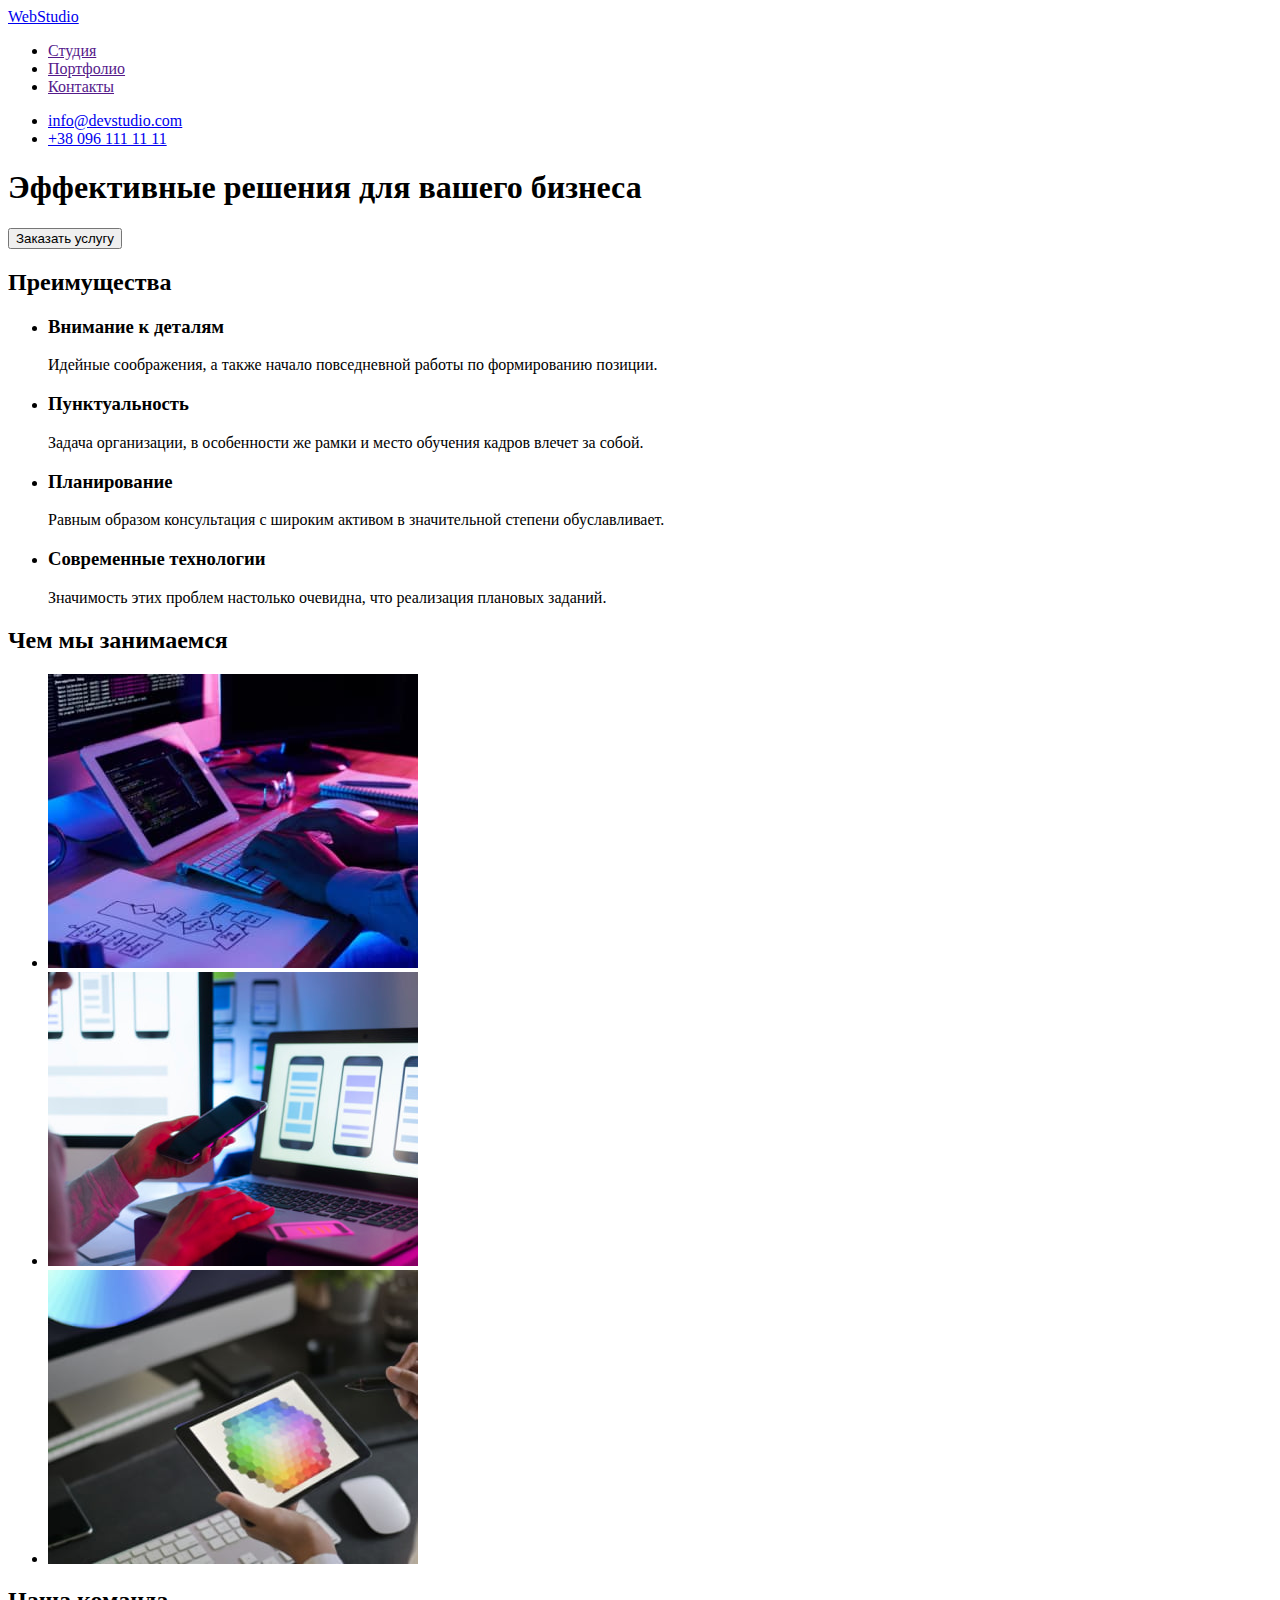
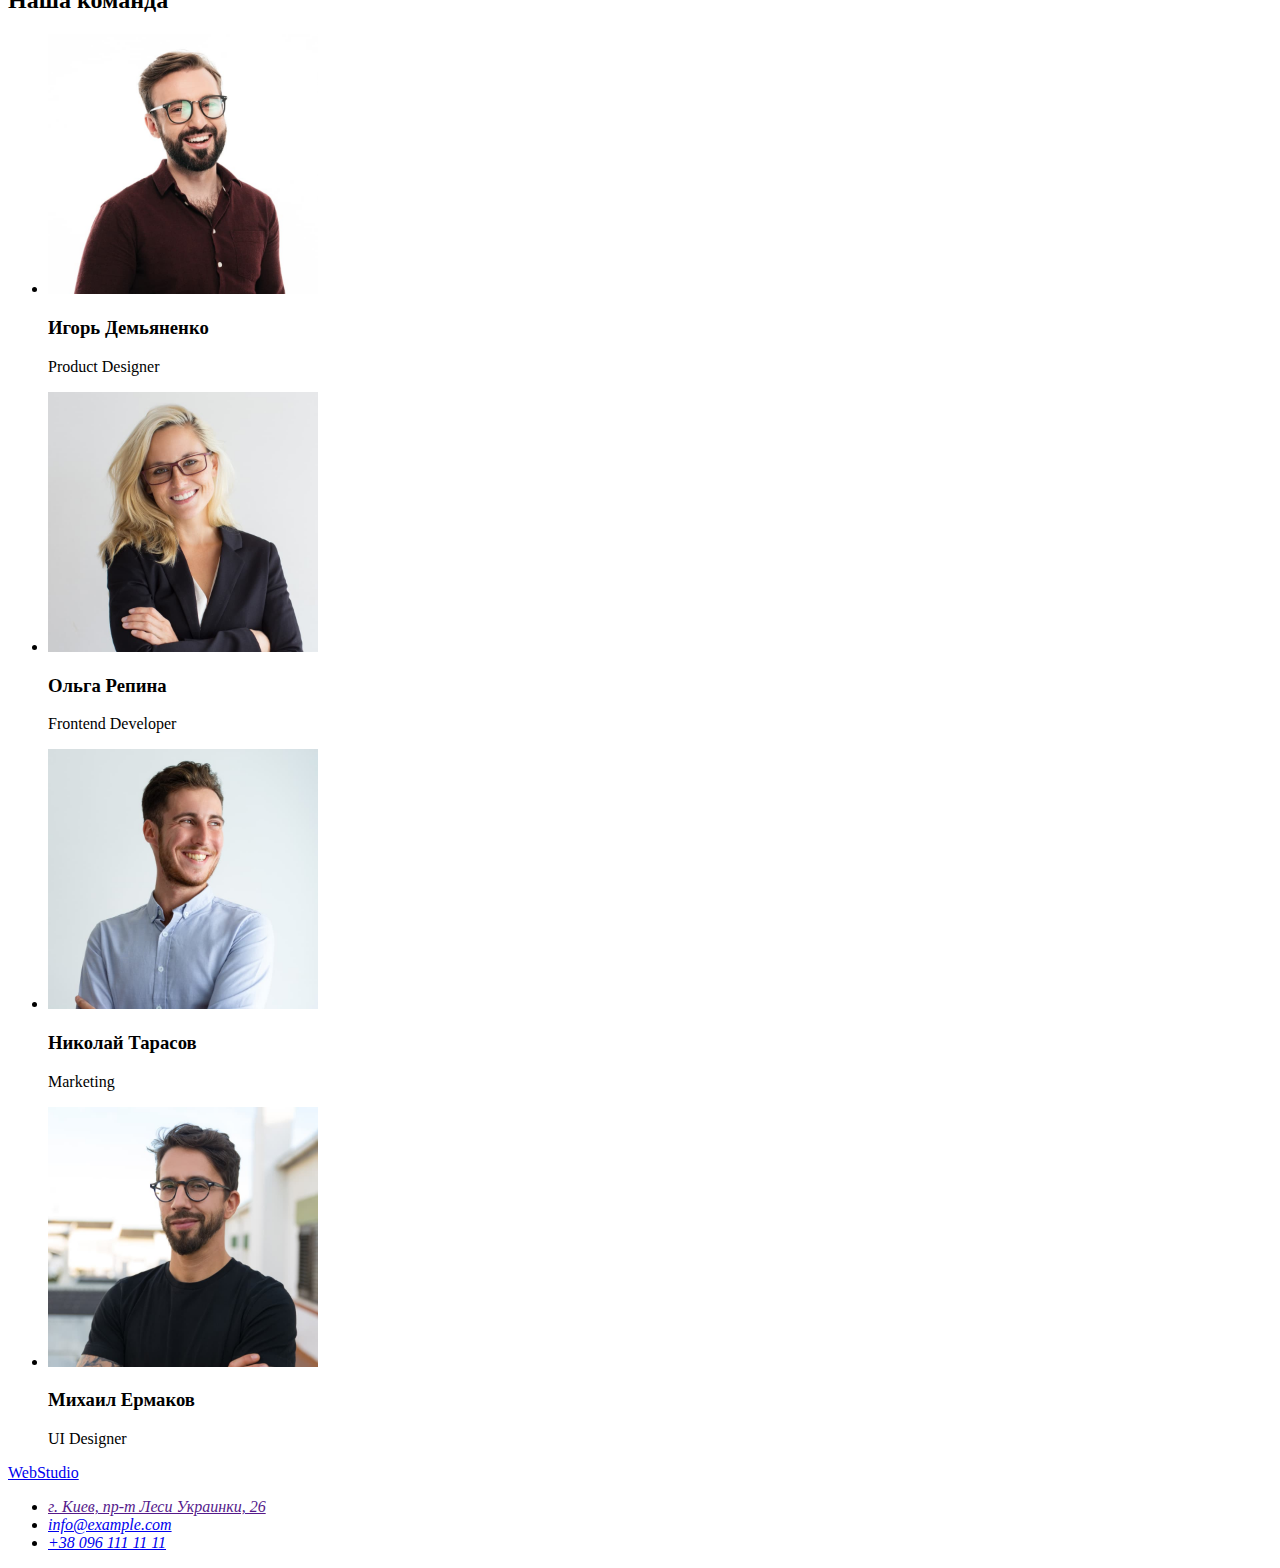
==== index.html @ a31897fd "add last rep" ====
<!DOCTYPE html>
<html lang="ru">

<head>
    <meta charset="UTF-8">
    <meta http-equiv="X-UA-Compatible" content="IE=edge">
    <meta name="viewport" content="width=device-width, initial-scale=1.0">
    <title>Студия</title>
</head>

<body>
    <header>
        <nav>
        <a href="index.html">WebStudio
            </a>
        
            <ul>
                <li><a href="">Студия</a></li>
                <li><a href="">Портфолио</a></li>
                <li><a href="">Контакты</a></li>
            </ul>
        </nav>

        <ul>
            <li><a href="mailto:info@devstudio.com">info@devstudio.com</a></li>
            <li><a href="tel:+380961111111">+38 096 111 11 11</a></li>
        </ul>
    </header>
    <main>
        <section>
                    <h1>Эффективные решения для вашего бизнеса</h1>
                    <button type="button">Заказать услугу</button>
        
        </section>
        <section>
            <h2>Преимущества</h2>
            <ul>
                <li>
                    <h3>Внимание к деталям</h3>
                    <p>Идейные соображения, а также начало повседневной работы по формированию позиции.</p>
                </li>
                <li>
                    <h3>Пунктуальность</h3>
                    <p>Задача организации, в особенности же рамки и место обучения кадров влечет за собой.</p>
                </li>
                <li>
                    <h3>Планирование</h3>
                    <p>
                        Равным образом консультация с широким активом в значительной степени обуславливает.
                    </p>
                </li>
                <li>
                    <h3>Современные технологии</h3>
                    <p>
                        Значимость этих проблем настолько очевидна, что реализация плановых заданий.
                    </p>
                </li>
            </ul>
            <section>
                <h2>Чем мы занимаемся</h2>
                <ul>
                    <li><img src="./images/img1.jpg" alt="разработка сайтов" width="370" height="294"></li>
                    <li><img src="./images/img2.jpg" alt="адаптация под мобильные" width="370" height="294"></li>
                    <li><img src="./images/img3.jpg" alt="дизайн и оформление" width="370" height="294"></li>
                </ul>
            </section>

        </section>
        <section>
            <h2>Наша команда</h2>
            <ul>
                <li><img src="./images/photo1.jpg" alt="мужчина" width="270" height="260">
                    <h3>Игорь Демьяненко</h3>
                    <p lang="en">Product Designer</p>
                </li>
                <li><img src="./images/photo2.jpg" alt="женщина" width="270" height="260">
                    <h3>Ольга Репина</h3>
                    <p lang="en">Frontend Developer</p>
                </li>
                <li><img src="./images/photo3.jpg" alt="мужчина" width="270" height="260">
                    <h3>Николай Тарасов</h3>
                    <p lang="en">Marketing</p>
                </li>
                <li><img src="./images/photo4.jpg" alt="женщина" width="270" height="260">
                    <h3>Михаил Ермаков</h3>
                    <p lang="en">UI Designer</p>
                </li>

            </ul>
        </section>
    </main>
    <footer>
        <a href="index.html">WebStudio
            </a>
        
<address><ul>

    <li><a href="">г. Киев, пр-т Леси Украинки, 26</a></li>
    <li><a href="mailto:info@devstudio.com">info@example.com</a> </li>
    <li><a href="tel:+380961111111">+38 096 111 11 11</a> </li>
</ul></address>

    </footer>

</body>

</html>
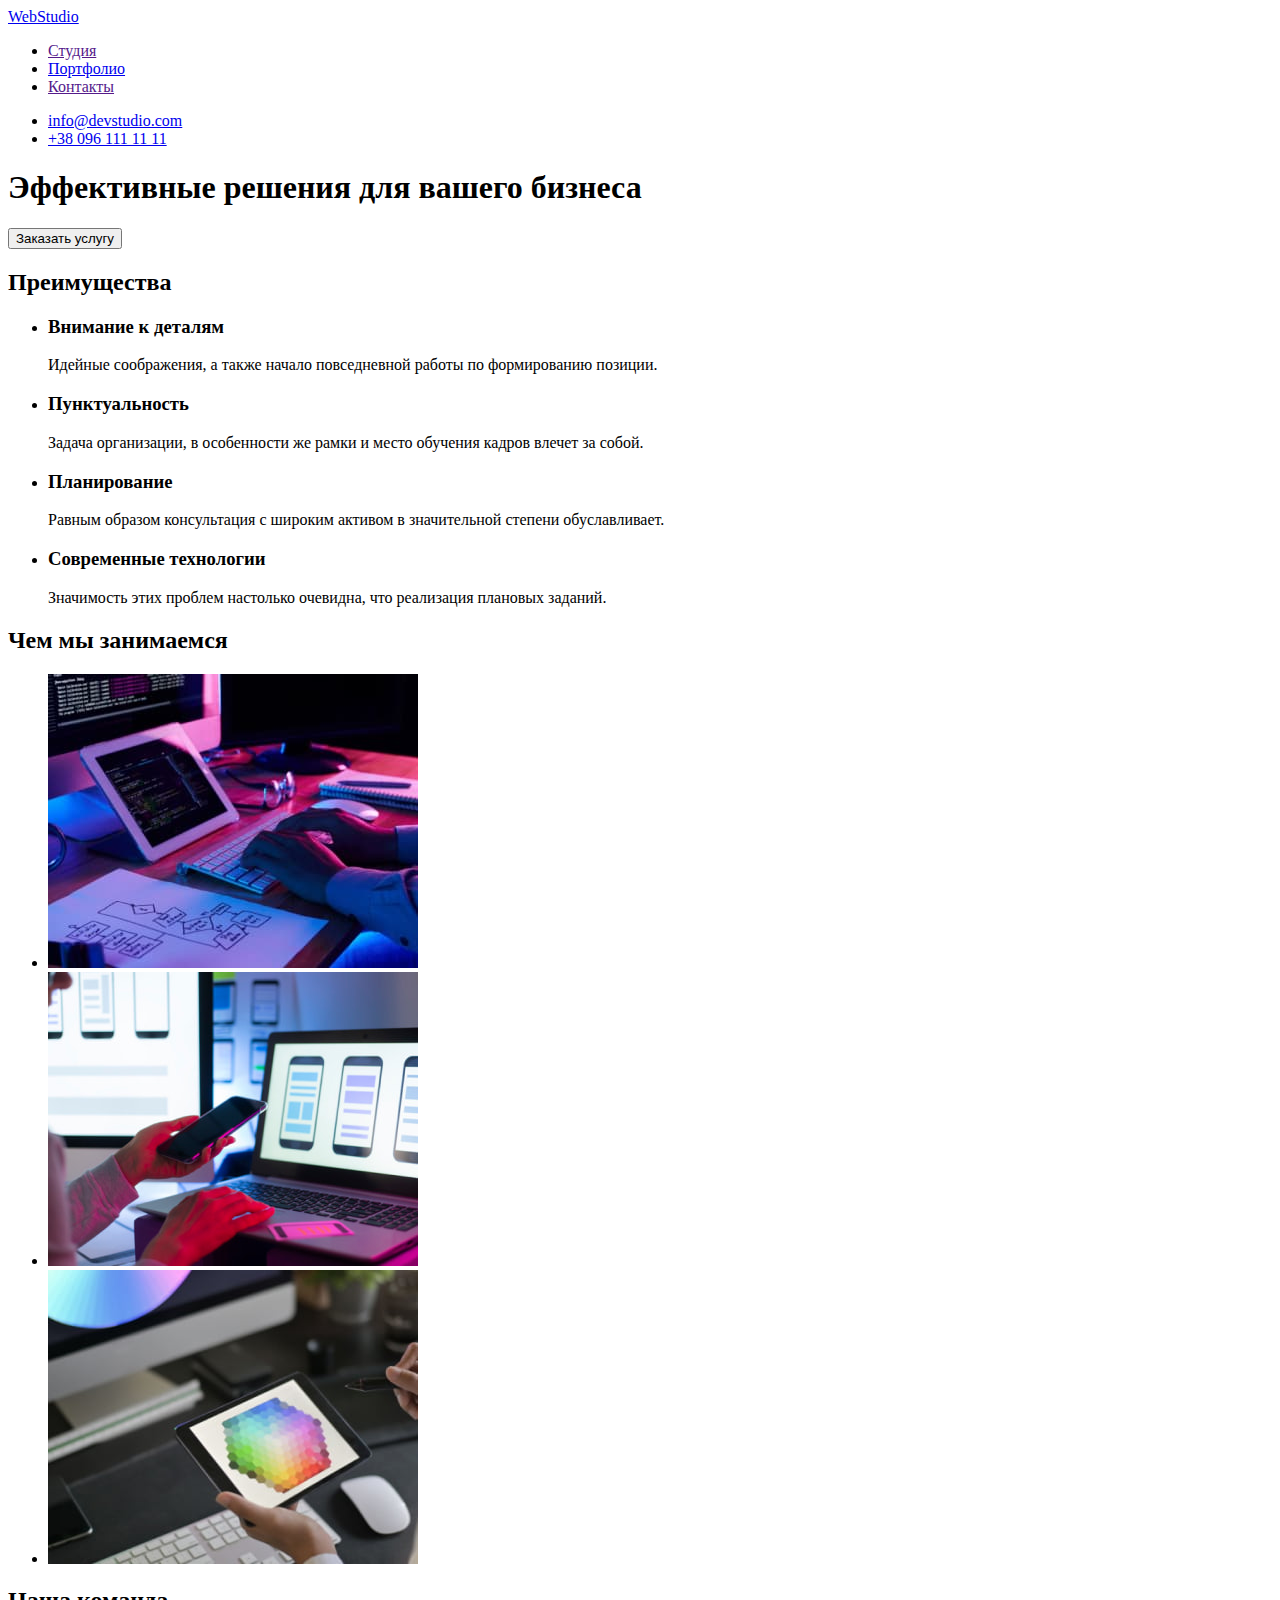
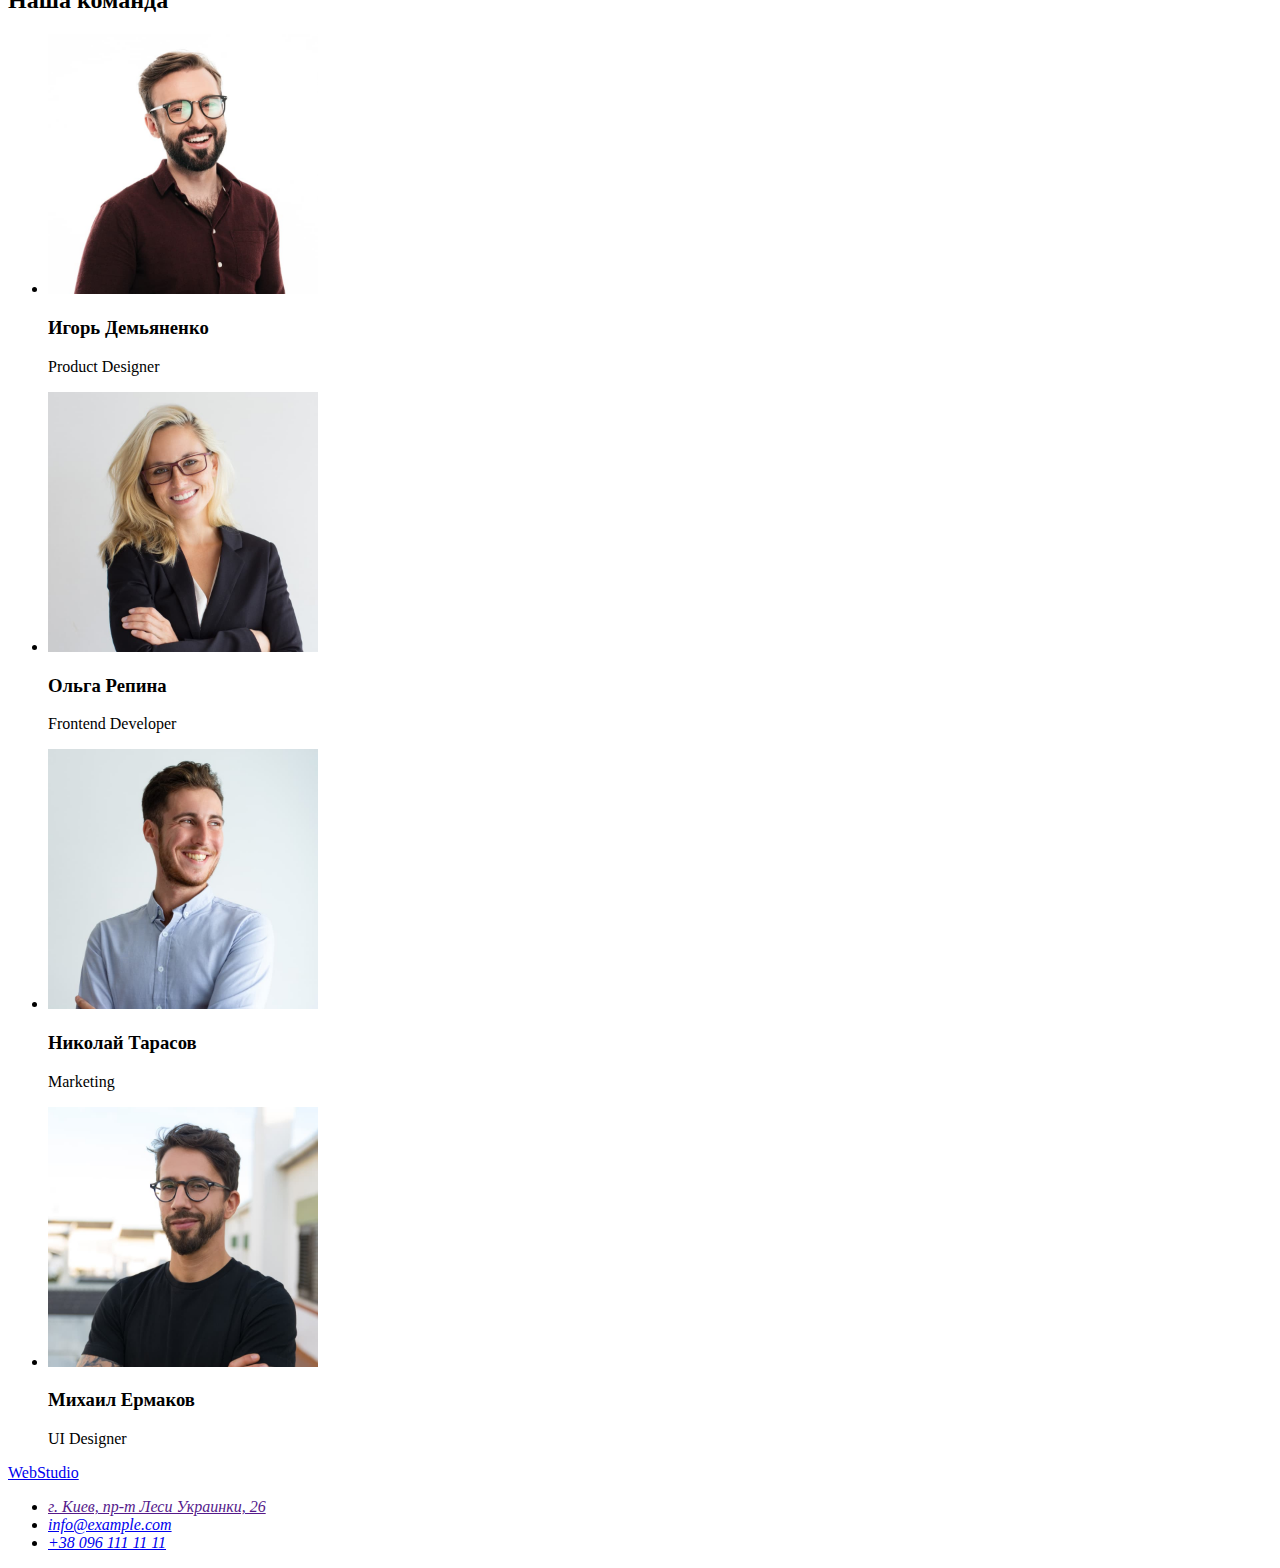
==== commit 1ff2f18d: "add portfolio and porfolio images" ====
--- a/index.html
+++ b/index.html
@@ -5,6 +5,11 @@
     <meta charset="UTF-8">
     <meta http-equiv="X-UA-Compatible" content="IE=edge">
     <meta name="viewport" content="width=device-width, initial-scale=1.0">
+    <link rel="preconnect" href="https://fonts.googleapis.com">
+    <link rel="preconnect" href="https://fonts.gstatic.com" crossorigin>
+    <link href="https://fonts.googleapis.com/css2?family=Raleway:wght@500&family=Roboto:wght@400;500;700;900&display=swap"
+        rel="stylesheet">
+    <link rel="stylesheet" href="./css/styles.css">
     <title>Студия</title>
 </head>
 
@@ -16,7 +21,7 @@
         
             <ul>
                 <li><a href="">Студия</a></li>
-                <li><a href="">Портфолио</a></li>
+                <li><a href="portfolio.html">Портфолио</a></li>
                 <li><a href="">Контакты</a></li>
             </ul>
         </nav>
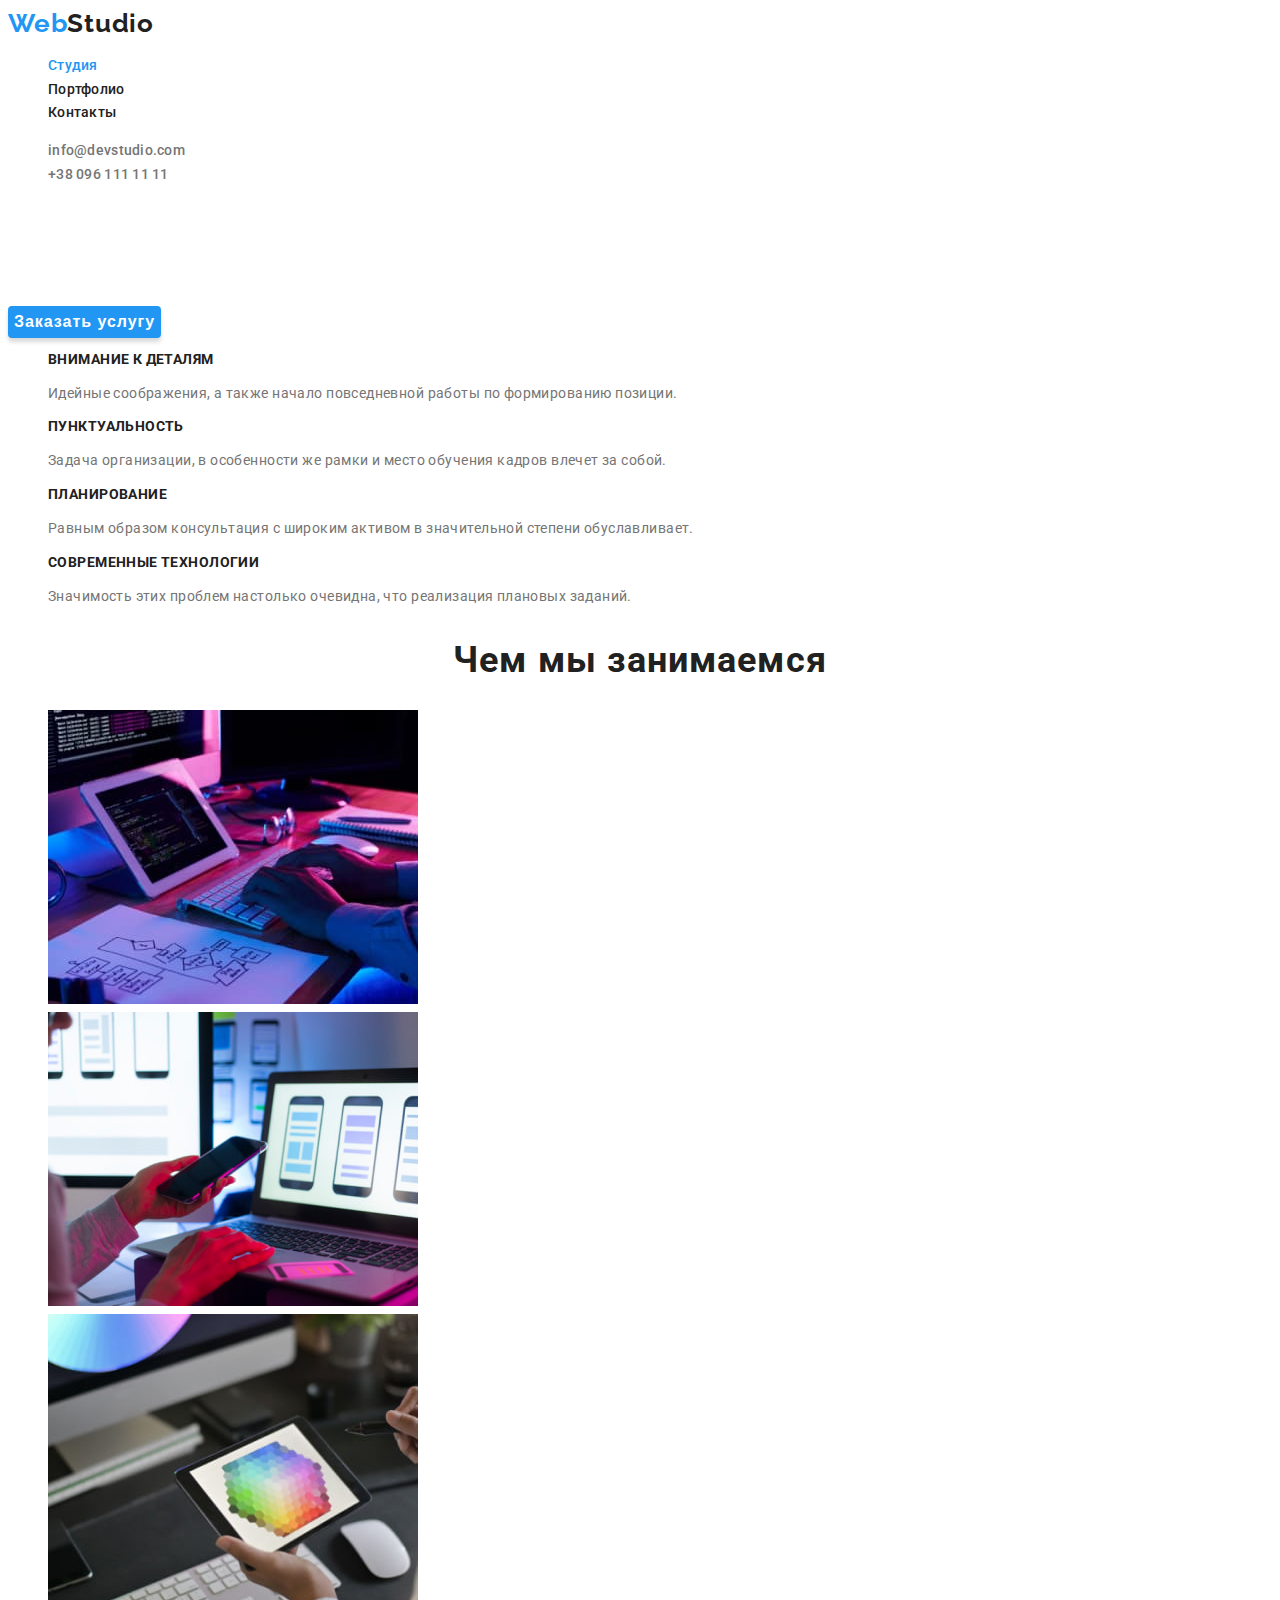
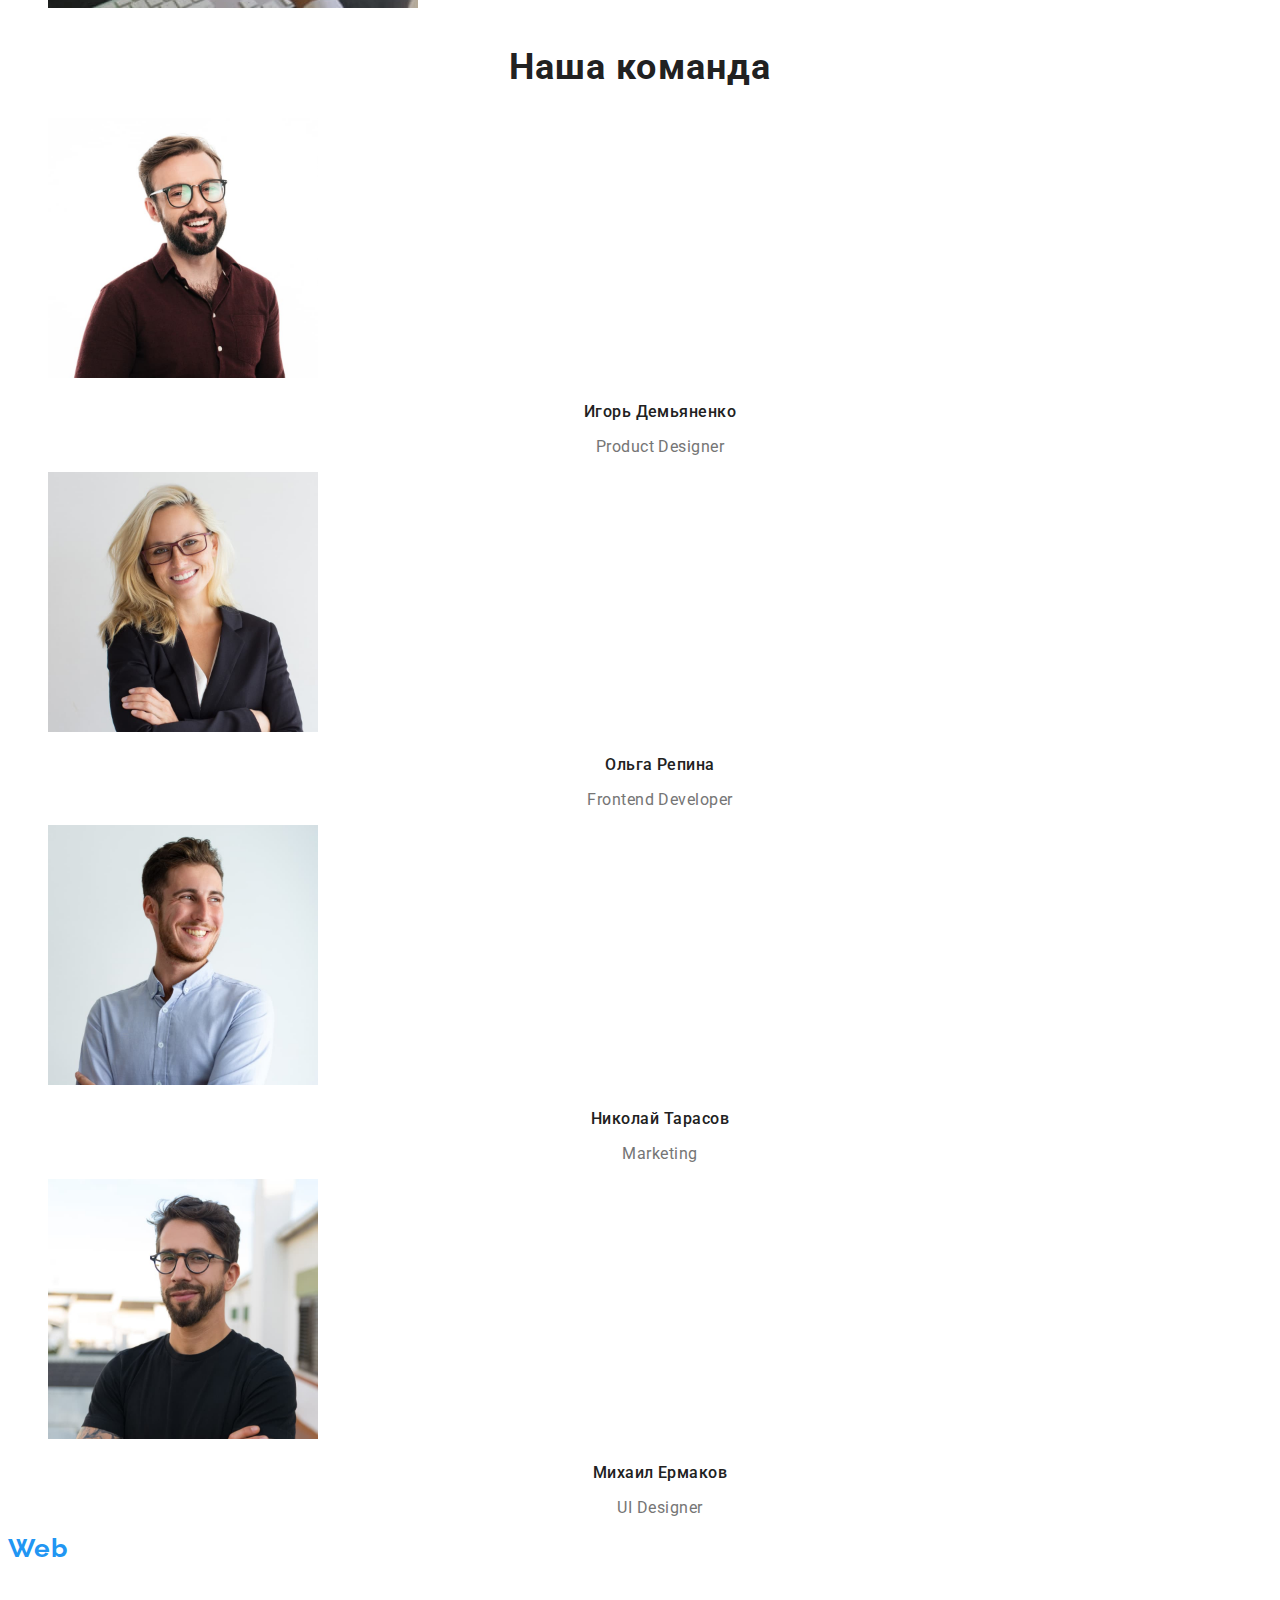
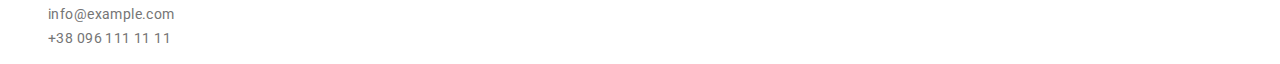
==== commit 29ed64f6: "add css" ====
--- a/index.html
+++ b/index.html
@@ -15,55 +15,59 @@
 
 <body>
     <header>
+        <!--Nagigation-->
         <nav>
-        <a href="index.html">WebStudio
+        <a href="index.html" class="logo"><span class="web-logo">Web</span>Studio
             </a>
         
-            <ul>
-                <li><a href="">Студия</a></li>
-                <li><a href="portfolio.html">Портфолио</a></li>
-                <li><a href="">Контакты</a></li>
+            <ul class="navigation-menu">
+                <li><a href="index.html" class="navigation navigation-studio current">Студия</a></li>
+                <li><a href="portfolio.html" class="navigation">Портфолио</a></li>
+                <li><a href="#" class="navigation">Контакты</a></li>
             </ul>
         </nav>
 
-        <ul>
-            <li><a href="mailto:info@devstudio.com">info@devstudio.com</a></li>
-            <li><a href="tel:+380961111111">+38 096 111 11 11</a></li>
+        <ul class="address-table">
+            <li><a href="mailto:info@devstudio.com" class="address">info@devstudio.com</a></li>
+            <li><a href="tel:+380961111111" class="address">+38 096 111 11 11</a></li>
         </ul>
     </header>
     <main>
+        <!-- Hero title -->
         <section>
-                    <h1>Эффективные решения для вашего бизнеса</h1>
-                    <button type="button">Заказать услугу</button>
+                    <h1 class="hero-title">Эффективные решения для вашего бизнеса</h1>
+                    <button type="button" class="hero-button">Заказать услугу</button>
         
         </section>
         <section>
-            <h2>Преимущества</h2>
-            <ul>
+            <!-- benefits -->
+            <h2 class="benefits-titile">Преимущества</h2>
+            <ul class="benefits-table">
                 <li>
-                    <h3>Внимание к деталям</h3>
-                    <p>Идейные соображения, а также начало повседневной работы по формированию позиции.</p>
+                    <h3 class="benefits-parahraph-titles">Внимание к деталям</h3>
+                    <p class="benefits-text">Идейные соображения, а также начало повседневной работы по формированию позиции.</p>
                 </li>
                 <li>
-                    <h3>Пунктуальность</h3>
-                    <p>Задача организации, в особенности же рамки и место обучения кадров влечет за собой.</p>
+                    <h3 class="benefits-parahraph-titles">Пунктуальность</h3>
+                    <p class="benefits-text">Задача организации, в особенности же рамки и место обучения кадров влечет за собой.</p>
                 </li>
                 <li>
-                    <h3>Планирование</h3>
-                    <p>
+                    <h3 class="benefits-parahraph-titles">Планирование</h3>
+                    <p class="benefits-text">
                         Равным образом консультация с широким активом в значительной степени обуславливает.
                     </p>
                 </li>
                 <li>
-                    <h3>Современные технологии</h3>
-                    <p>
+                    <h3 class="benefits-parahraph-titles">Современные технологии</h3>
+                    <p class="benefits-text">
                         Значимость этих проблем настолько очевидна, что реализация плановых заданий.
                     </p>
                 </li>
             </ul>
+            <!-- Work -->
             <section>
-                <h2>Чем мы занимаемся</h2>
-                <ul>
+                <h2 class="work-title">Чем мы занимаемся</h2>
+                <ul class="work-table">
                     <li><img src="./images/img1.jpg" alt="разработка сайтов" width="370" height="294"></li>
                     <li><img src="./images/img2.jpg" alt="адаптация под мобильные" width="370" height="294"></li>
                     <li><img src="./images/img3.jpg" alt="дизайн и оформление" width="370" height="294"></li>
@@ -71,38 +75,39 @@
             </section>
 
         </section>
+        <!-- team -->
         <section>
-            <h2>Наша команда</h2>
-            <ul>
+            <h2 class="team-title">Наша команда</h2>
+            <ul class="team-table">
                 <li><img src="./images/photo1.jpg" alt="мужчина" width="270" height="260">
-                    <h3>Игорь Демьяненко</h3>
-                    <p lang="en">Product Designer</p>
+                    <h3 class="team-names">Игорь Демьяненко</h3>
+                    <p lang="en" class="team-job-title">Product Designer</p>
                 </li>
                 <li><img src="./images/photo2.jpg" alt="женщина" width="270" height="260">
-                    <h3>Ольга Репина</h3>
-                    <p lang="en">Frontend Developer</p>
+                    <h3 class="team-names">Ольга Репина</h3>
+                    <p lang="en" class="team-job-title">Frontend Developer</p>
                 </li>
                 <li><img src="./images/photo3.jpg" alt="мужчина" width="270" height="260">
-                    <h3>Николай Тарасов</h3>
-                    <p lang="en">Marketing</p>
+                    <h3 class="team-names">Николай Тарасов</h3>
+                    <p lang="en" class="team-job-title">Marketing</p>
                 </li>
                 <li><img src="./images/photo4.jpg" alt="женщина" width="270" height="260">
-                    <h3>Михаил Ермаков</h3>
-                    <p lang="en">UI Designer</p>
+                    <h3 class="team-names">Михаил Ермаков</h3>
+                    <p lang="en" class="team-job-title">UI Designer</p>
                 </li>
 
             </ul>
         </section>
     </main>
     <footer>
-        <a href="index.html">WebStudio
+        <a href="index.html" class="footer-logo"><span class="web-logo">Web</span>Studio
             </a>
         
-<address><ul>
-
-    <li><a href="">г. Киев, пр-т Леси Украинки, 26</a></li>
-    <li><a href="mailto:info@devstudio.com">info@example.com</a> </li>
-    <li><a href="tel:+380961111111">+38 096 111 11 11</a> </li>
+<address>
+    <ul class="adress-table">
+    <li><a href="" class="address-street">г. Киев, пр-т Леси Украинки, 26</a></li>
+    <li><a href="mailto:info@devstudio.com" class="address-mail-tel">info@example.com</a> </li>
+    <li><a href="tel:+380961111111" class="address-mail-tel">+38 096 111 11 11</a> </li>
 </ul></address>
 
     </footer>
--- a/css/styles.css
+++ b/css/styles.css
@@ -0,0 +1,231 @@
+:root {
+    
+    --title-text-color: #FFFFFF;
+    --first-text-color: #212121;
+    --last-text-color: #757575;
+    --focus-text-color: #2196F3;
+
+}
+body {
+    background-color: #FFFFFF;
+    font-family: 'Roboto';
+    font-style: normal;
+    font-size: 14px;
+    line-height: 1.7;
+    color: var(--first-text-color);
+}
+/* Navigation */
+.logo {
+    font-family: 'Raleway';
+    font-weight: 700;
+    font-size: 26px;
+    line-height: 1.19;
+    letter-spacing: 0.03em;
+    text-decoration: none;
+    color: inherit;
+}
+.web-logo {
+    color: var(--focus-text-color);
+}
+.navigation {
+    font-weight: 500;
+    font-size: 14px;
+    line-height: 1.14;
+    letter-spacing: 0.02em;
+    color: inherit;
+    text-decoration: none;
+}
+.navigation-menu {
+    list-style-type: none;
+}
+.navigation-studio.current {
+    color: var(--focus-text-color);
+}
+.navigation-portfolio.current {
+    color: var(--focus-text-color);
+}
+.navigation:hover,
+.navigation:focus {
+    color: var(--focus-text-color);
+}
+
+.address {
+    font-weight: 500;
+    font-size: 14px;
+    line-height: 1.14;
+    letter-spacing: 0.02em;
+    color: #757575;
+    text-decoration: none;
+}
+.address-table {
+    list-style-type: none;
+}
+.address:focus,
+.address:hover {
+    color: var(--focus-text-color);
+}
+/* Hero-title */
+.hero-title {
+    font-weight: 900;
+    font-size: 44px;
+    line-height: 1.36;
+    text-align: center;
+    letter-spacing: 0.06em;
+    text-transform: uppercase;
+    color: var(--title-text-color);
+}
+.hero-button {
+    font-weight: 700;
+    font-size: 16px;
+    line-height: 1.88;
+    display: flex;
+    align-items: center;
+    text-align: center;
+    letter-spacing: 0.06em;
+    color: var(--title-text-color);
+    background-color: var(--focus-text-color);
+    border-radius: 4px;
+    border: none;
+    box-shadow: 0px 4px 4px rgba(0, 0, 0, 0.15);
+    cursor: pointer;
+}
+.hero-button:hover,
+.hero-button:focus {
+    visibility: hidden;
+}
+/* benefits */
+.benefits-titile {
+    display: none;
+}
+.benefits-parahraph-titles {
+    font-weight: 700;
+    font-size: 14px;
+    line-height: 1.14;
+    letter-spacing: 0.03em;
+    text-transform: uppercase;
+}
+.benefits-table {
+    list-style-type: none;
+}
+.benefits-text {
+    font-size: 14px;
+    line-height: 1.7;
+    letter-spacing: 0.03em;
+    color: var(--last-text-color);
+}
+/* work */
+.work-title {
+    font-weight: 700;
+    font-size: 36px;
+    line-height: 1.17;
+    text-align: center;
+    letter-spacing: 0.03em;
+}
+.work-table {
+    list-style-type: none;
+}
+/* team */
+.team-title {
+    font-weight: 700;
+    font-size: 36px;
+    line-height: 1.17;
+    text-align: center;
+    letter-spacing: 0.03em;
+}
+.team-table {
+    list-style-type: none;
+}
+.team-names {
+    font-weight: 500;
+    font-size: 16px;
+    line-height: 1.19;
+    text-align: center;
+    letter-spacing: 0.03em;
+}
+.team-job-title {
+font-size: 16px;
+line-height: 1.19;
+text-align: center;
+letter-spacing: 0.03em;
+color: var(--last-text-color);
+}
+/* footer */
+.footer-logo {
+    font-family: 'Raleway';
+    font-weight: 700;
+    font-size: 26px;
+    line-height: 1.19;
+    letter-spacing: 0.03em;
+    text-decoration: none;
+    color: var(--title-text-color);
+}
+/* address */
+.address-street {
+    font-style: normal;
+    font-size: 14px;
+    line-height: 1.7;
+    letter-spacing: 0.03em;
+    color: var(--title-text-color);
+    text-decoration: none;
+}
+.adress-table {
+    list-style-type: none;
+}
+.address-mail-tel {
+    font-style: normal;
+    font-size: 14px;
+    line-height: 1.17;
+    letter-spacing: 0.03em;
+    color: var(--last-text-color);
+    text-decoration: none;
+}
+.address-mail-tel:hover,
+.address-mail-tel:focus {
+    color: var(--focus-text-color);
+}
+/* Portfolio main */
+.portfolio-hero-title {
+    display: none;
+}
+.portf-nav-buttons {
+    font-weight: 500;
+    font-size: 16px;
+    line-height: 1.62;
+    text-align: center;
+    letter-spacing: 0.03em;
+    color: var(--first-text-color);
+    display: flex;
+    border-radius: 4px;
+    border: none;
+    cursor: pointer;
+}
+.portf-nav-buttons:focus,
+.portf-nav-buttons:hover {
+    color: var(--title-text-color);
+    background-color: var(--focus-text-color);
+}
+.portfolio-but-table {
+    list-style-type: none;
+}
+.portfolio-main-title {
+    display: none;
+}
+.portfolio-company-title {
+    font-weight: 700;
+    font-size: 18px;
+    line-height: 2;
+    letter-spacing: 0.06em;
+    color: var(--first-text-color);
+}
+.portfolio-link {
+    text-decoration: none;
+}
+.portfolio-table {
+    list-style-type: none;
+}
+.portfolio-text {
+    font-size: 16px;
+    line-height: 1.88;
+    letter-spacing: 0.03em;
+    color: var(--last-text-color);
+}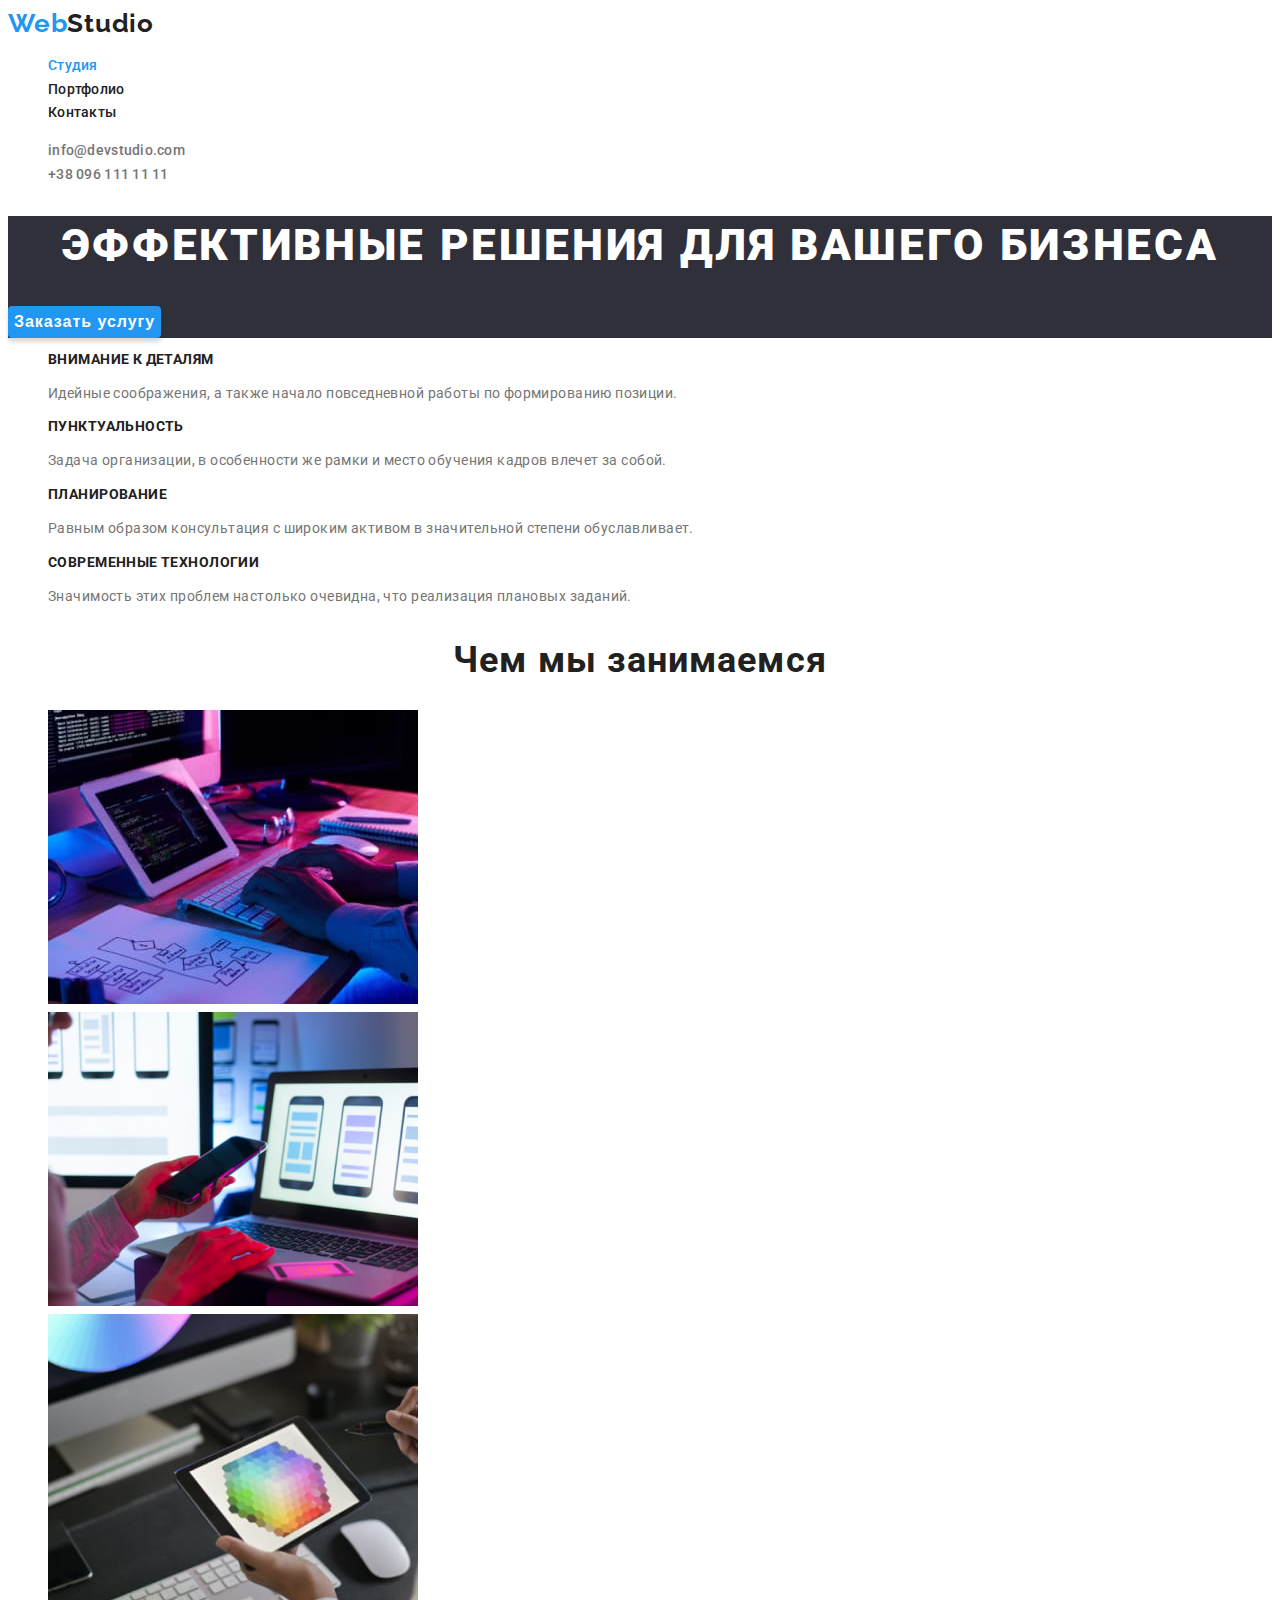
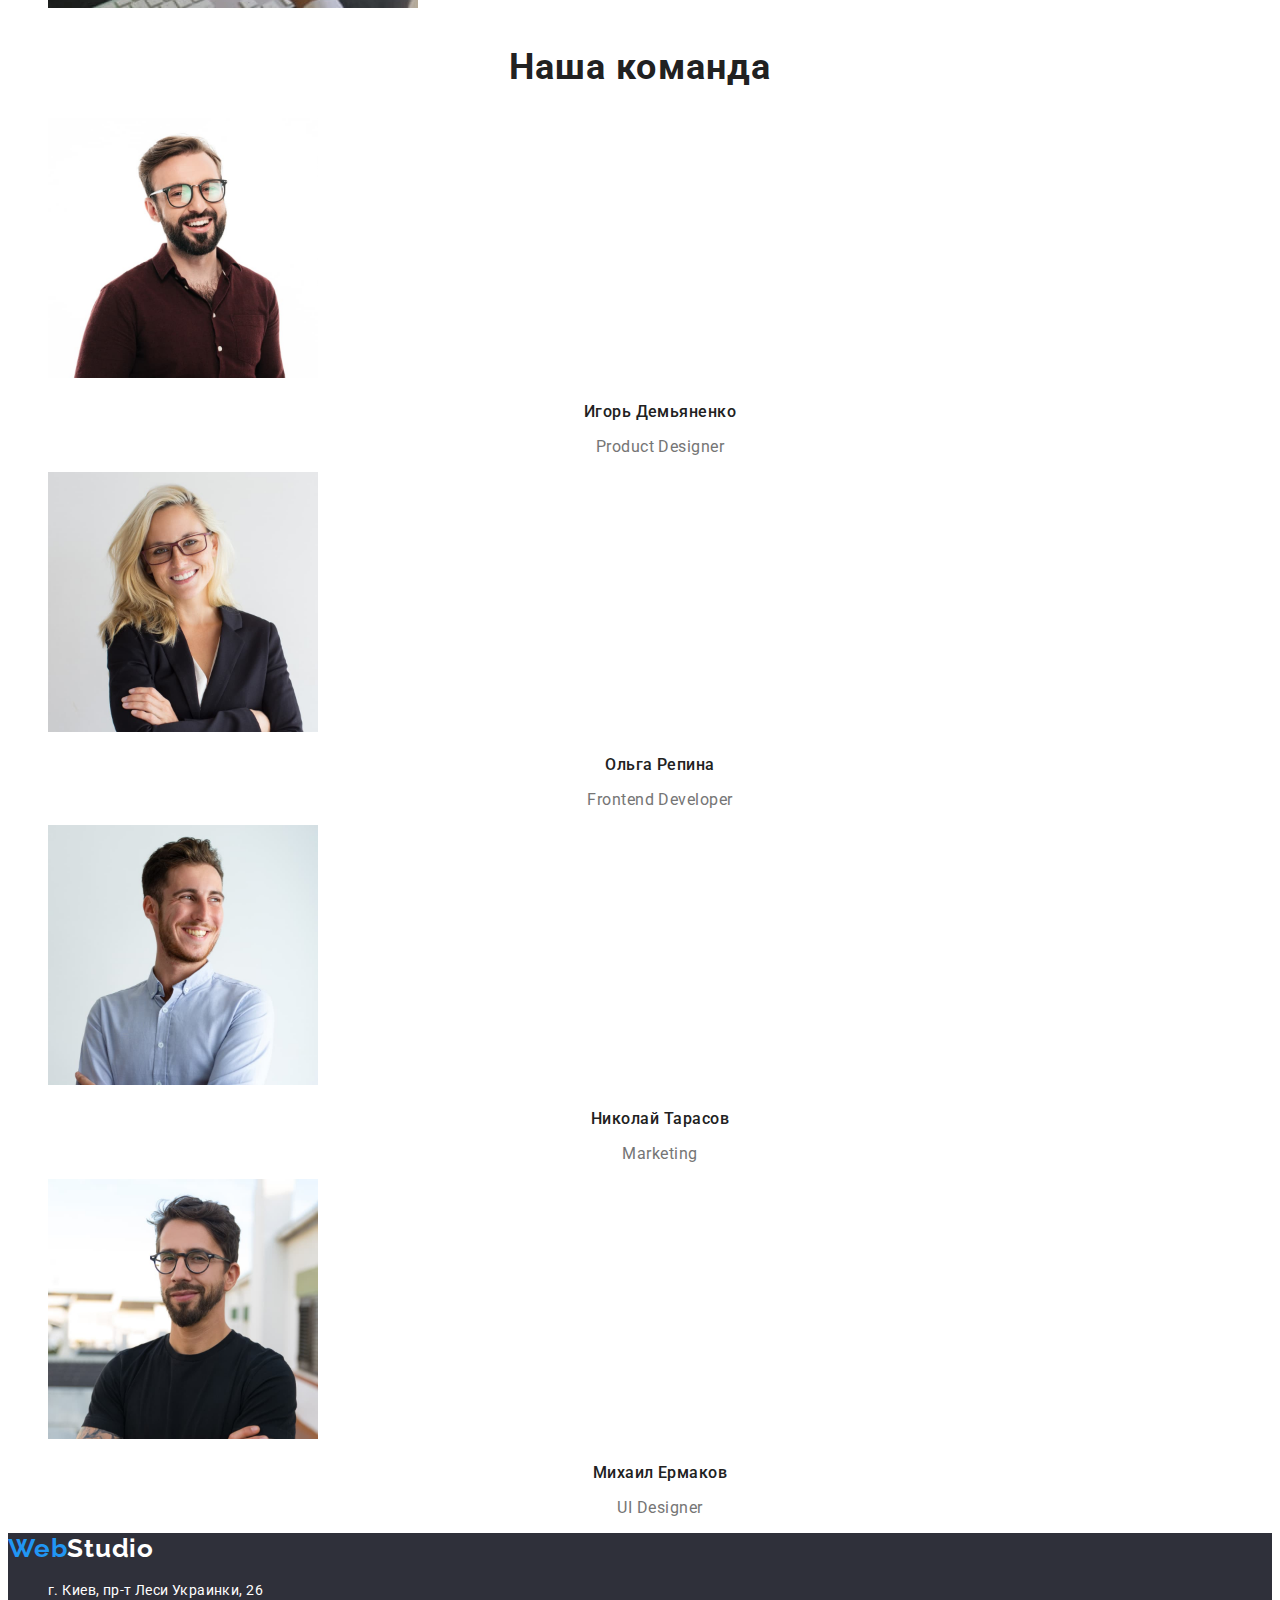
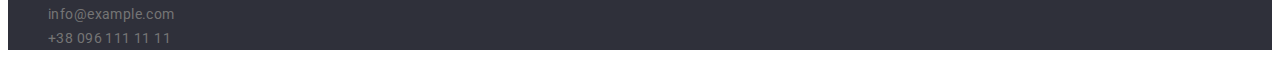
==== commit dd8752d8: "background color change" ====
--- a/index.html
+++ b/index.html
@@ -34,7 +34,7 @@
     </header>
     <main>
         <!-- Hero title -->
-        <section>
+        <section class="hero-section">
                     <h1 class="hero-title">Эффективные решения для вашего бизнеса</h1>
                     <button type="button" class="hero-button">Заказать услугу</button>
         
@@ -99,7 +99,7 @@
             </ul>
         </section>
     </main>
-    <footer>
+    <footer class="footer-color">
         <a href="index.html" class="footer-logo"><span class="web-logo">Web</span>Studio
             </a>
         
--- a/css/styles.css
+++ b/css/styles.css
@@ -4,6 +4,7 @@
     --first-text-color: #212121;
     --last-text-color: #757575;
     --focus-text-color: #2196F3;
+    --backgound-color: #2F303A;
 
 }
 body {
@@ -65,6 +66,9 @@
     color: var(--focus-text-color);
 }
 /* Hero-title */
+.hero-section {
+    background: var(--backgound-color);
+}
 .hero-title {
     font-weight: 900;
     font-size: 44px;
@@ -150,6 +154,9 @@
 color: var(--last-text-color);
 }
 /* footer */
+.footer-color {
+    background-color: var(--backgound-color);
+}
 .footer-logo {
     font-family: 'Raleway';
     font-weight: 700;
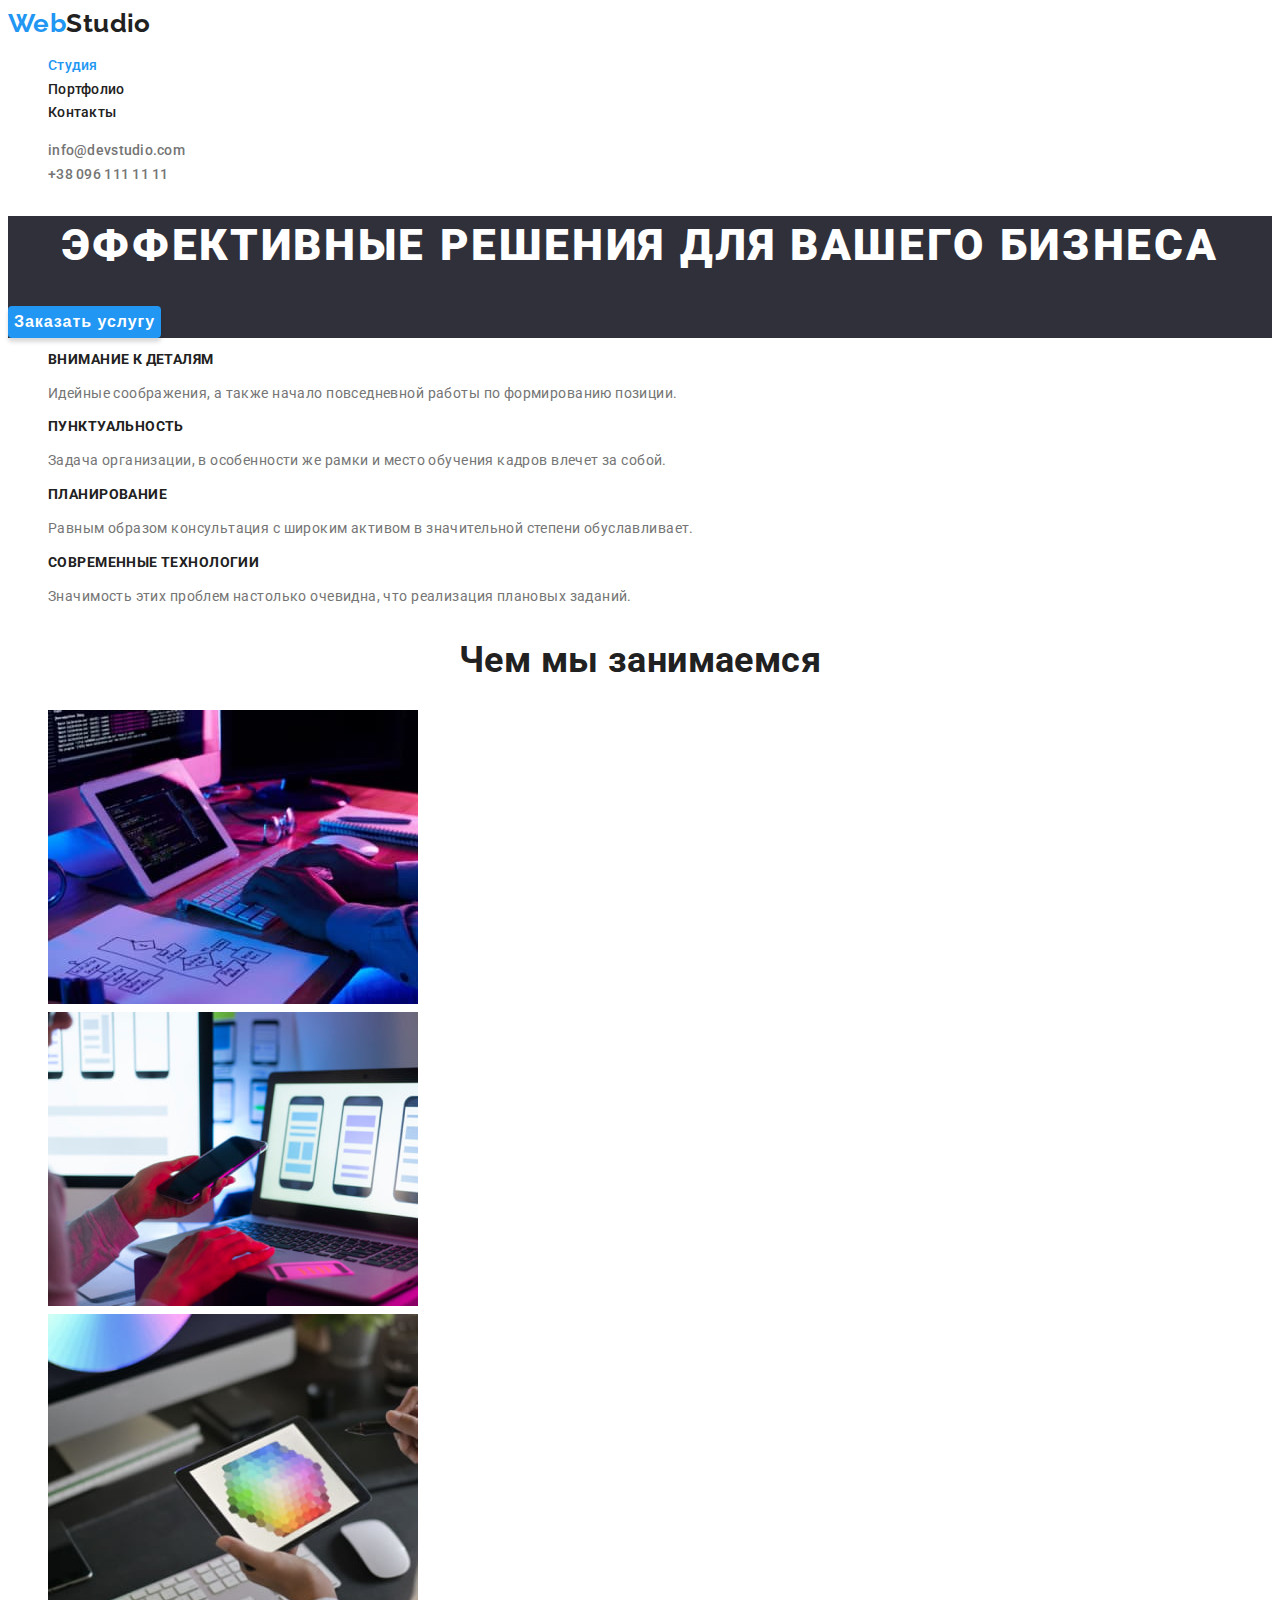
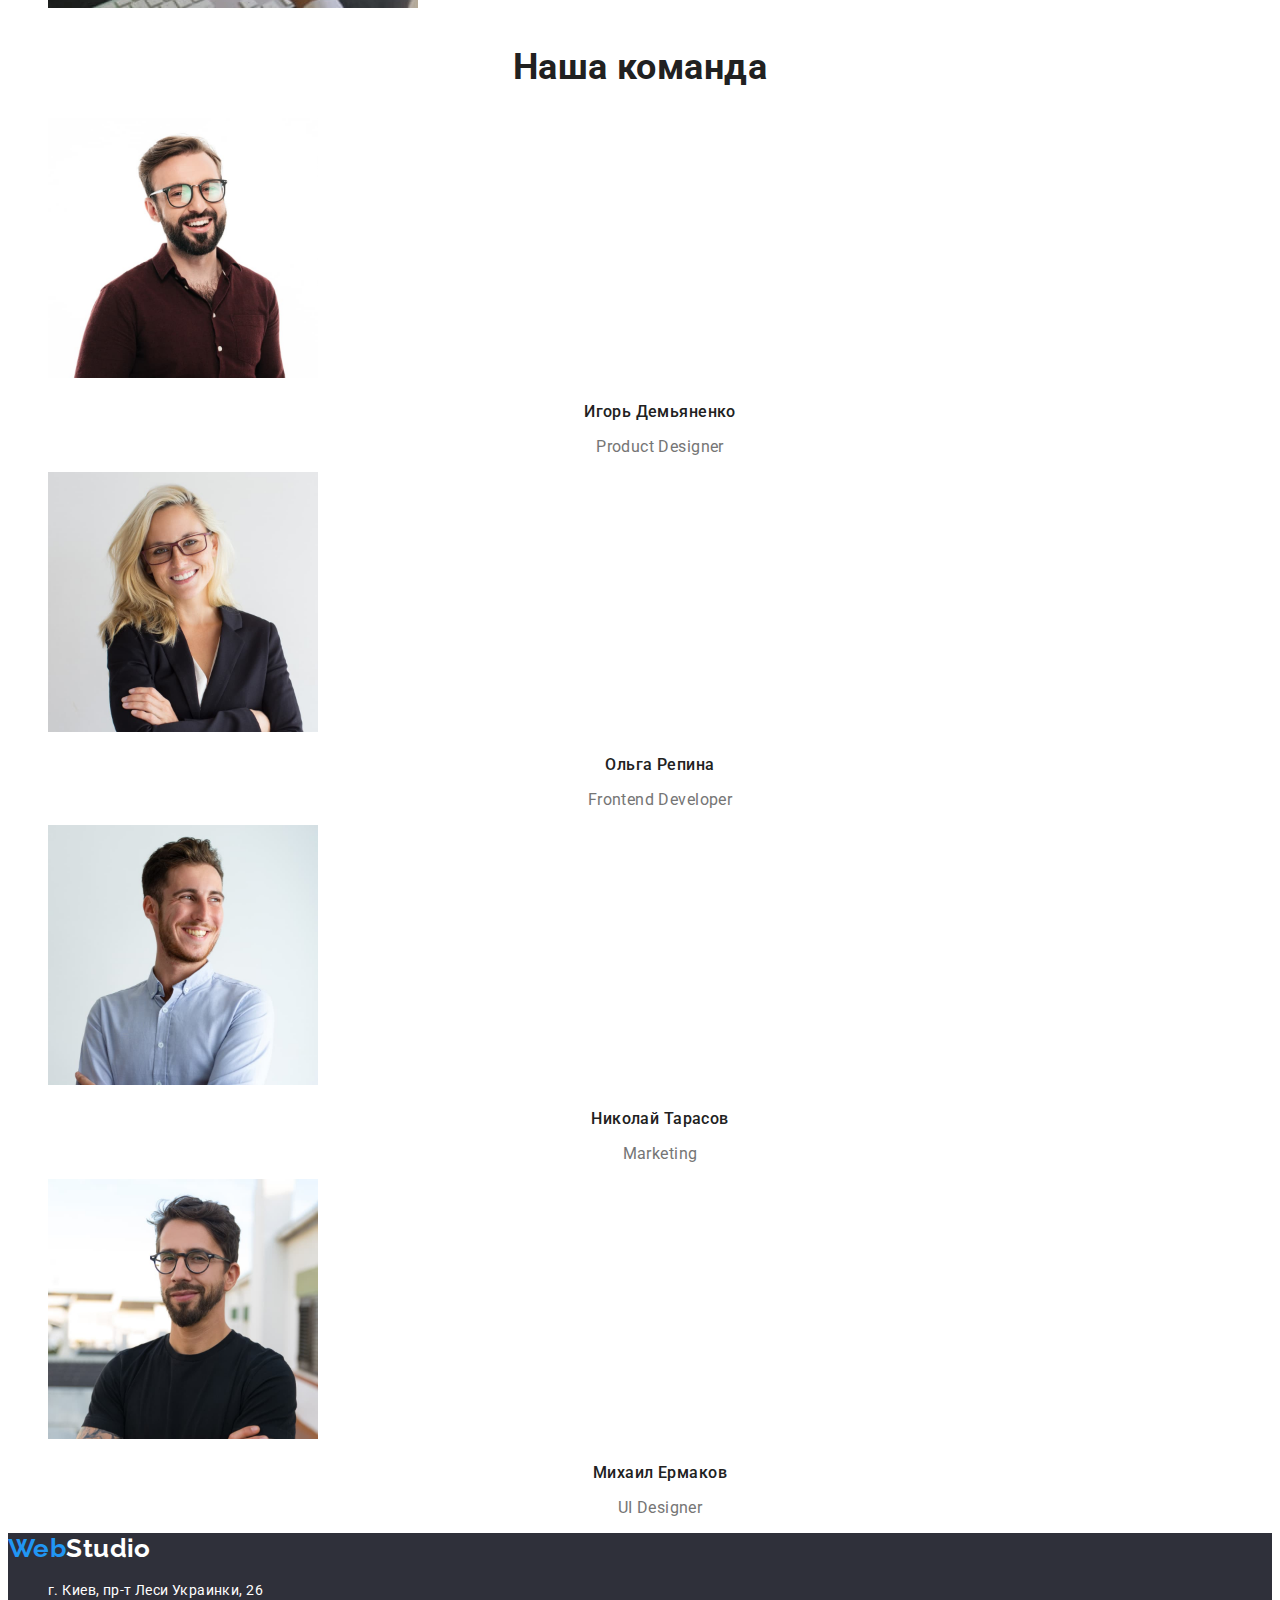
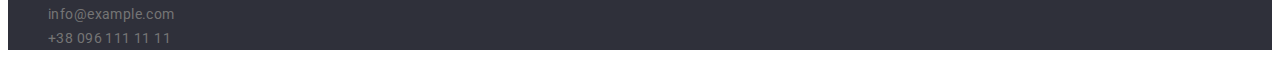
==== commit db8d5c62: "correct" ====
--- a/index.html
+++ b/index.html
@@ -5,10 +5,10 @@
     <meta charset="UTF-8">
     <meta http-equiv="X-UA-Compatible" content="IE=edge">
     <meta name="viewport" content="width=device-width, initial-scale=1.0">
-    <link rel="preconnect" href="https://fonts.googleapis.com">
-    <link rel="preconnect" href="https://fonts.gstatic.com" crossorigin>
-    <link href="https://fonts.googleapis.com/css2?family=Raleway:wght@500&family=Roboto:wght@400;500;700;900&display=swap"
-        rel="stylesheet">
+<link rel="preconnect" href="https://fonts.googleapis.com">
+<link rel="preconnect" href="https://fonts.gstatic.com" crossorigin>
+<link href="https://fonts.googleapis.com/css2?family=Raleway:wght@700&family=Roboto:wght@400;500;700;900&display=swap"
+    rel="stylesheet">
     <link rel="stylesheet" href="./css/styles.css">
     <title>Студия</title>
 </head>
--- a/css/styles.css
+++ b/css/styles.css
@@ -5,23 +5,22 @@
     --last-text-color: #757575;
     --focus-text-color: #2196F3;
     --backgound-color: #2F303A;
-
+    --hero-button-color-focus: #188CE8;
 }
 body {
-    background-color: #FFFFFF;
-    font-family: 'Roboto';
-    font-style: normal;
+    background-color: var(--title-text-color);
+    font-family: 'Roboto', sans-serif;
     font-size: 14px;
     line-height: 1.7;
     color: var(--first-text-color);
+    letter-spacing: 0.03em;
 }
 /* Navigation */
 .logo {
-    font-family: 'Raleway';
+    font-family: 'Raleway', sans-serif;
     font-weight: 700;
     font-size: 26px;
     line-height: 1.19;
-    letter-spacing: 0.03em;
     text-decoration: none;
     color: inherit;
 }
@@ -55,7 +54,7 @@
     font-size: 14px;
     line-height: 1.14;
     letter-spacing: 0.02em;
-    color: #757575;
+    color: var(--last-text-color);
     text-decoration: none;
 }
 .address-table {
@@ -95,7 +94,7 @@
 }
 .hero-button:hover,
 .hero-button:focus {
-    visibility: hidden;
+    background-color: var(--hero-button-color-focus);
 }
 /* benefits */
 .benefits-titile {
@@ -105,7 +104,6 @@
     font-weight: 700;
     font-size: 14px;
     line-height: 1.14;
-    letter-spacing: 0.03em;
     text-transform: uppercase;
 }
 .benefits-table {
@@ -114,7 +112,6 @@
 .benefits-text {
     font-size: 14px;
     line-height: 1.7;
-    letter-spacing: 0.03em;
     color: var(--last-text-color);
 }
 /* work */
@@ -123,7 +120,6 @@
     font-size: 36px;
     line-height: 1.17;
     text-align: center;
-    letter-spacing: 0.03em;
 }
 .work-table {
     list-style-type: none;
@@ -134,7 +130,6 @@
     font-size: 36px;
     line-height: 1.17;
     text-align: center;
-    letter-spacing: 0.03em;
 }
 .team-table {
     list-style-type: none;
@@ -144,13 +139,11 @@
     font-size: 16px;
     line-height: 1.19;
     text-align: center;
-    letter-spacing: 0.03em;
 }
 .team-job-title {
 font-size: 16px;
 line-height: 1.19;
 text-align: center;
-letter-spacing: 0.03em;
 color: var(--last-text-color);
 }
 /* footer */
@@ -158,11 +151,10 @@
     background-color: var(--backgound-color);
 }
 .footer-logo {
-    font-family: 'Raleway';
+    font-family: 'Raleway', sans-serif;
     font-weight: 700;
     font-size: 26px;
     line-height: 1.19;
-    letter-spacing: 0.03em;
     text-decoration: none;
     color: var(--title-text-color);
 }
@@ -171,7 +163,6 @@
     font-style: normal;
     font-size: 14px;
     line-height: 1.7;
-    letter-spacing: 0.03em;
     color: var(--title-text-color);
     text-decoration: none;
 }
@@ -182,7 +173,6 @@
     font-style: normal;
     font-size: 14px;
     line-height: 1.17;
-    letter-spacing: 0.03em;
     color: var(--last-text-color);
     text-decoration: none;
 }
@@ -199,7 +189,6 @@
     font-size: 16px;
     line-height: 1.62;
     text-align: center;
-    letter-spacing: 0.03em;
     color: var(--first-text-color);
     display: flex;
     border-radius: 4px;
@@ -214,9 +203,6 @@
 .portfolio-but-table {
     list-style-type: none;
 }
-.portfolio-main-title {
-    display: none;
-}
 .portfolio-company-title {
     font-weight: 700;
     font-size: 18px;
@@ -233,6 +219,5 @@
 .portfolio-text {
     font-size: 16px;
     line-height: 1.88;
-    letter-spacing: 0.03em;
     color: var(--last-text-color);
 }